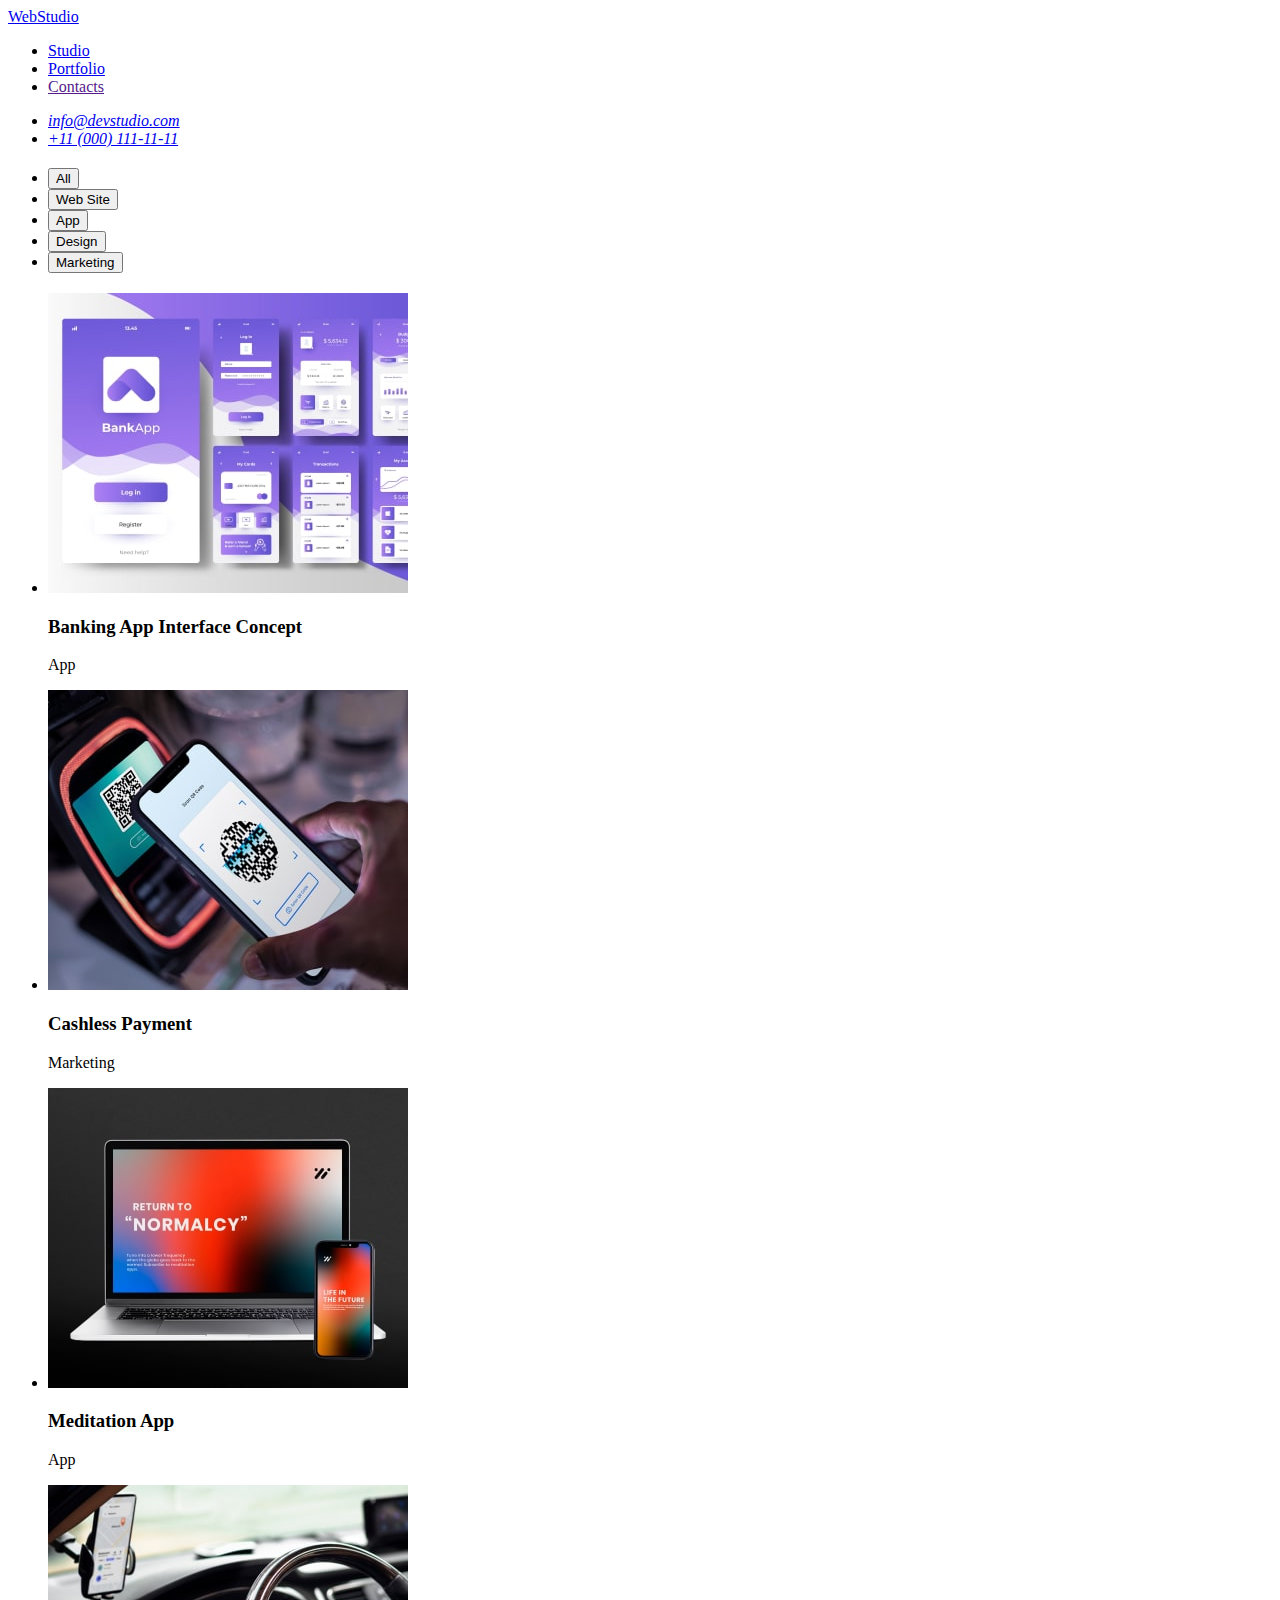
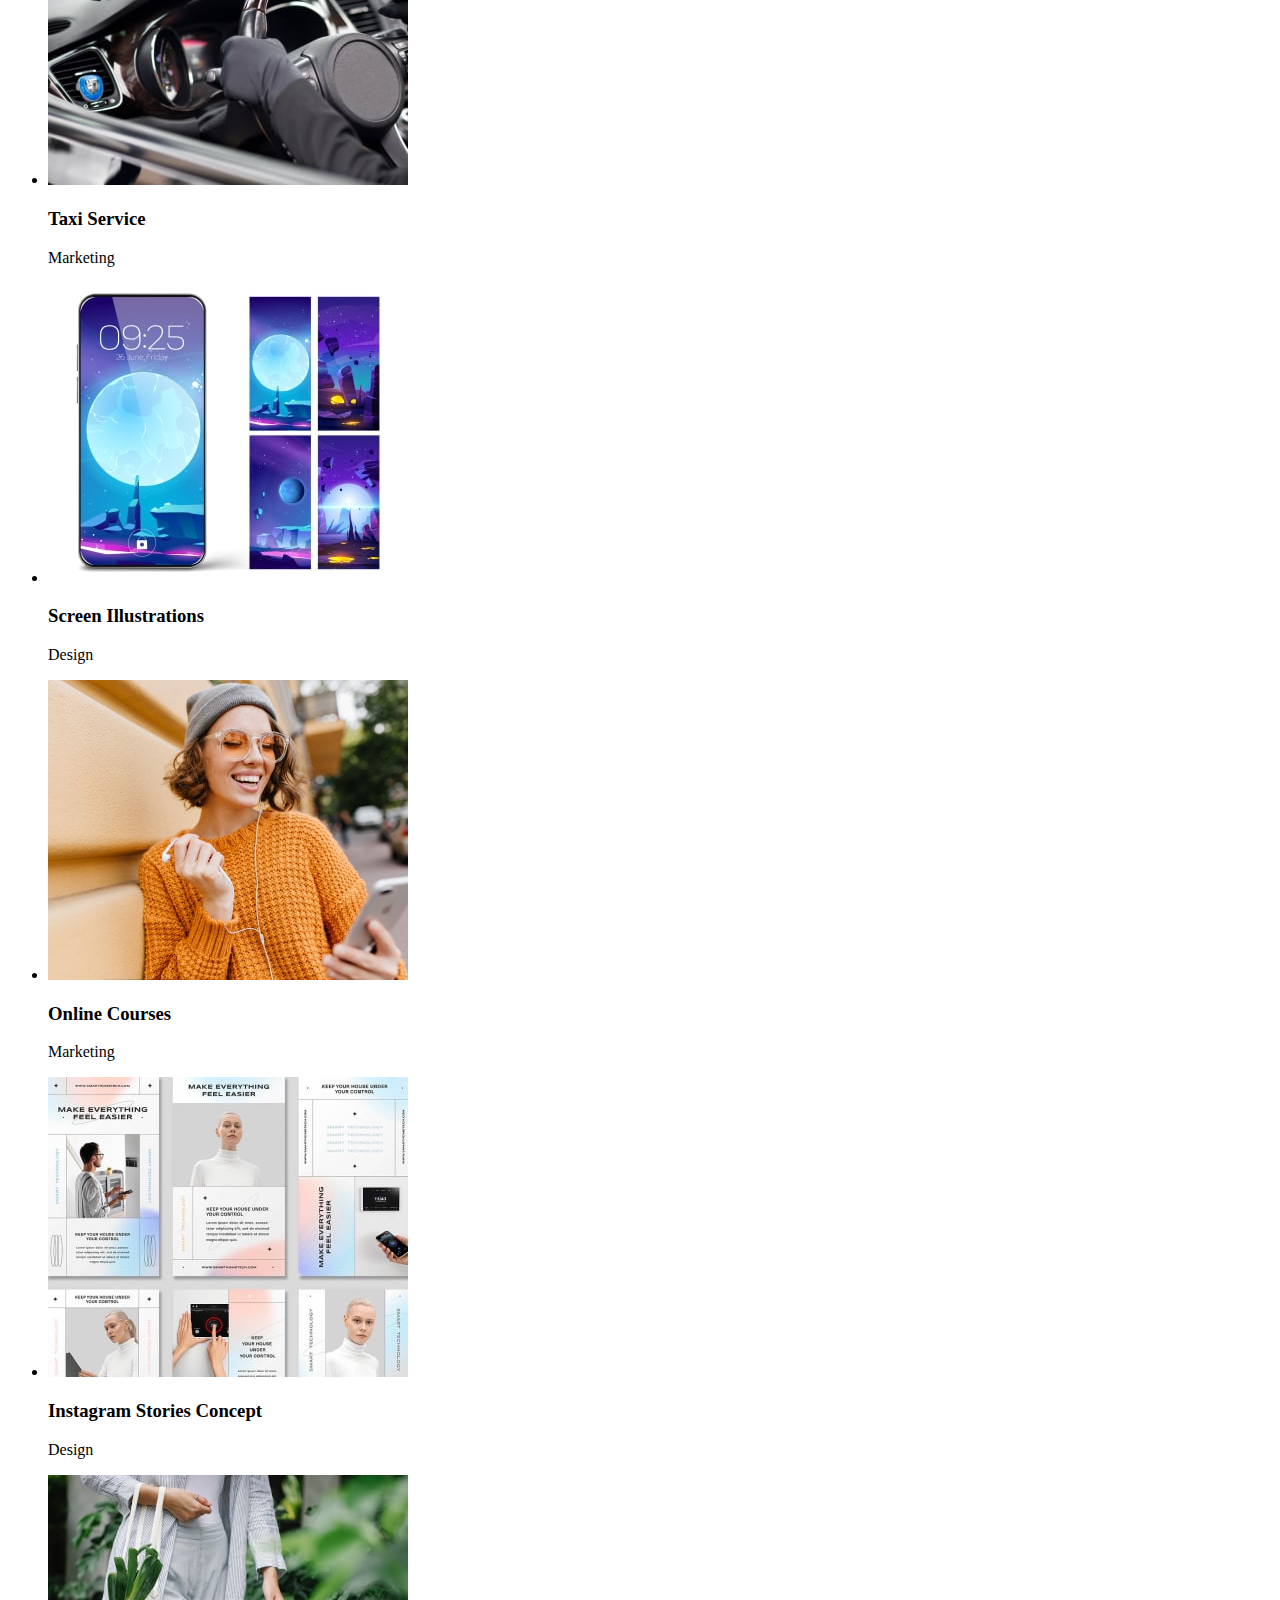
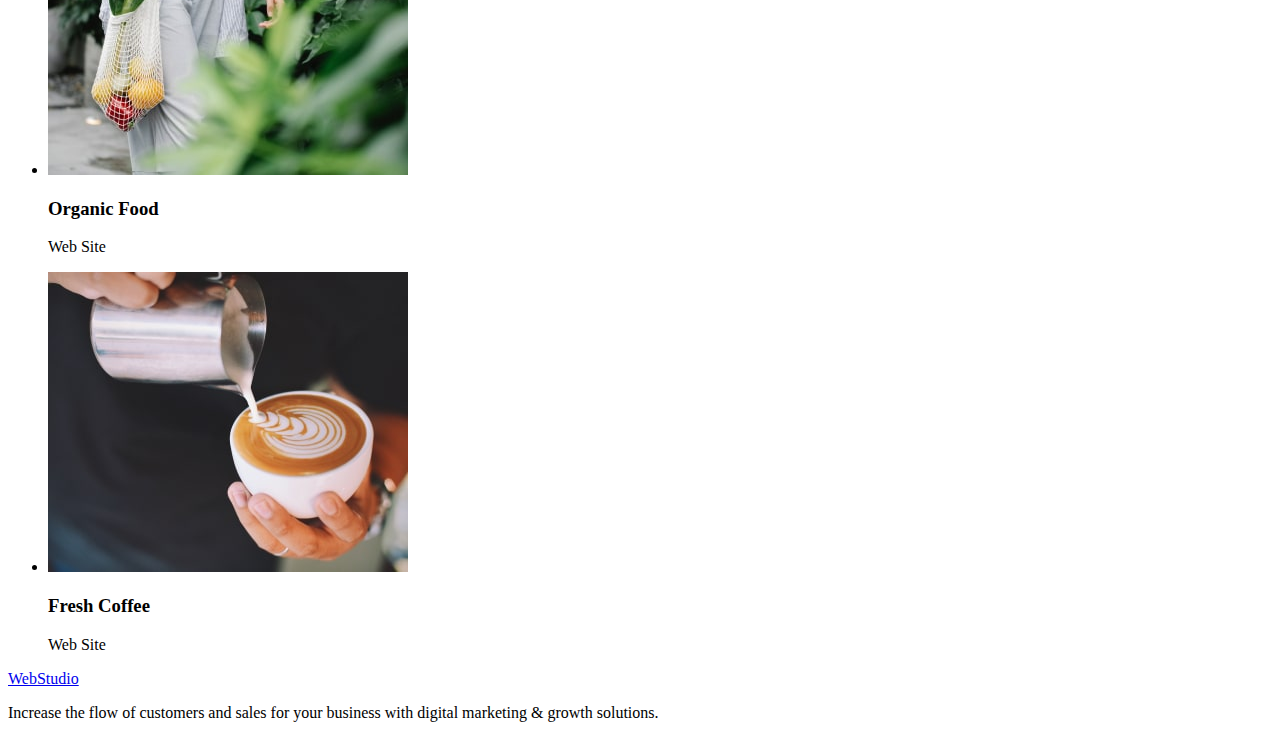
==== portfolio.html @ 7237fe64 "1" ====
<!DOCTYPE html>
<html lang="en">
  <head>
    <meta charset="UTF-8">
    <meta http-equiv="X-UA-Compatible" content="IE=edge">
    <meta name="viewport" content="width=device-width, initial-scale=1.0">
    <title>Portfolio</title>
  </head>
  <body>
    <header>
      <nav>
        <a href="./index.html">WebStudio</a>
        <ul>
          <li><a href="./index.html">Studio</a></li>
          <li><a href="./portfolio.html">Portfolio</a></li>
          <li><a href="">Contacts</a></li>
        </ul>
      </nav>
      <address>
        <ul>
          <li><a href="mailto:info@devstudio.com">info@devstudio.com</a></li>
          <li><a href="tel:+110001111111">+11 (000) 111-11-11</a></li>
        </ul>
      </address>
    </header>
    <main>
      <section>
        <h2></h2>
        <ul>
          <li><button type="button">All</button></li>
          <li><button type="button">Web Site</button></li>
          <li><button type="button">App</button></li>
          <li><button type="button">Design</button></li>
          <li><button type="button">Marketing</button></li>
        </ul>
      </section>
      <section>
        <h2></h2>
        <ul>
          <li>
            <img src="./images/img8.jpg" width="360" height="300" alt="mobile app">
            <h3>Banking App Interface Concept</h3>
            <p>App</p>
          </li>
          <li>
            <img src="./images/img9.jpg" width="360" height="300" alt="payment by phone">
            <h3>Cashless Payment</h3>
            <p>Marketing</p>
          </li>
          <li>
            <img src="./images/img10.jpg" width="360" height="300" alt="laptop and phone">
            <h3>Meditation App</h3>
            <p>App</p>
          </li>
          <li>
            <img src="./images/img11.jpg" width="360" height="300" alt="interior of the car">
            <h3>Taxi Service</h3>
            <p>Marketing</p>
          </li>
          <li>
            <img src="./images/img12.jpg" width="360" height="300" alt="phone">
            <h3>Screen Illustrations</h3>
            <p>Design</p>
          </li>
          <li>
            <img src="./images/img13.jpg" width="360" height="300" alt="young woman">
            <h3>Online Courses</h3>
            <p>Marketing</p>
          </li>
          <li>
            <img src="./images/img14.jpg" width="360" height="300" alt="instagram app">
            <h3>Instagram Stories Concept</h3>
            <p>Design</p>
          </li>
          <li>
            <img src="./images/img15.jpg" width="360" height="300" alt="organic food">
            <h3>Organic Food</h3>
            <p>Web Site</p>
          </li>
          <li>
            <img src="./images/img16.jpg" width="360" height="300" alt="coffee with milk">
            <h3>Fresh Coffee</h3>
            <p>Web Site</p>
          </li>
        </ul>
      </section>
    </main>
    <footer>
      <a href="./index.html">WebStudio</a>
        <p>Increase the flow of customers and sales for your business with digital marketing & growth solutions.</p>
    </footer>
  </body>
</html>
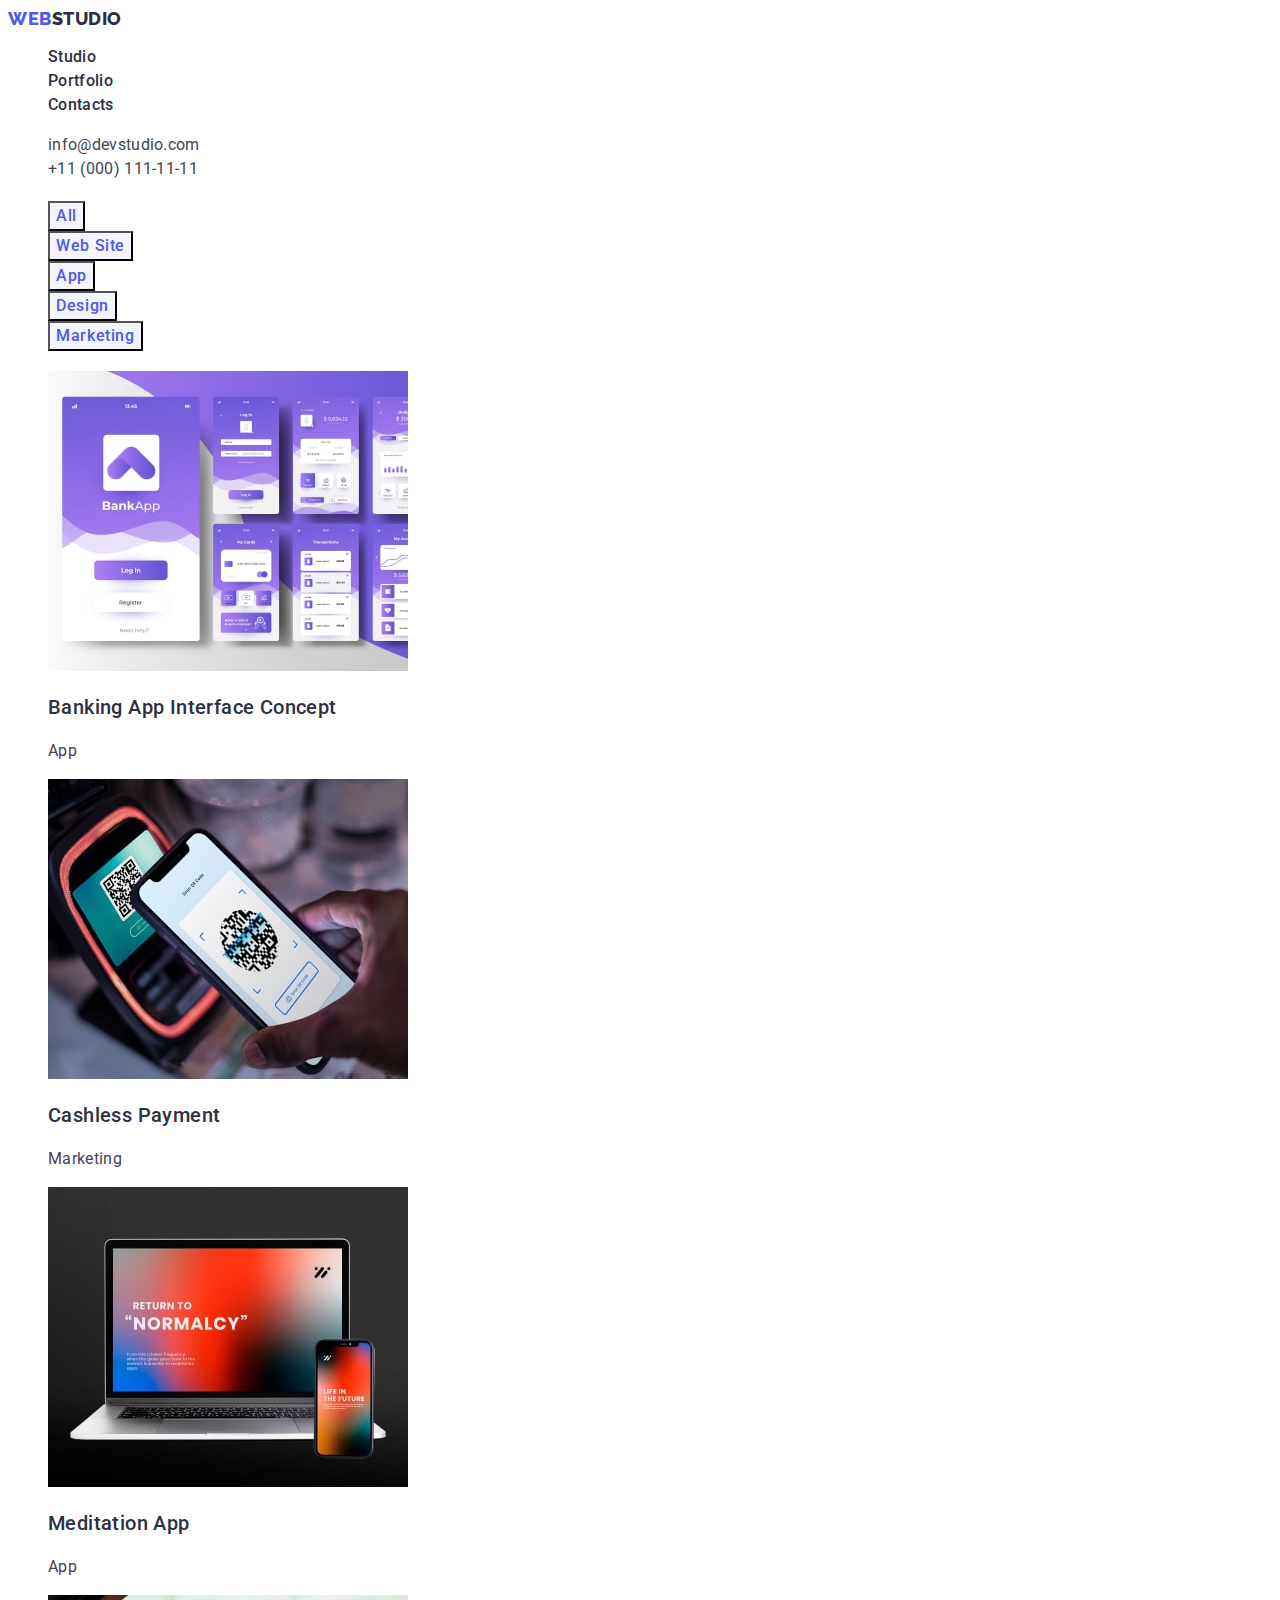
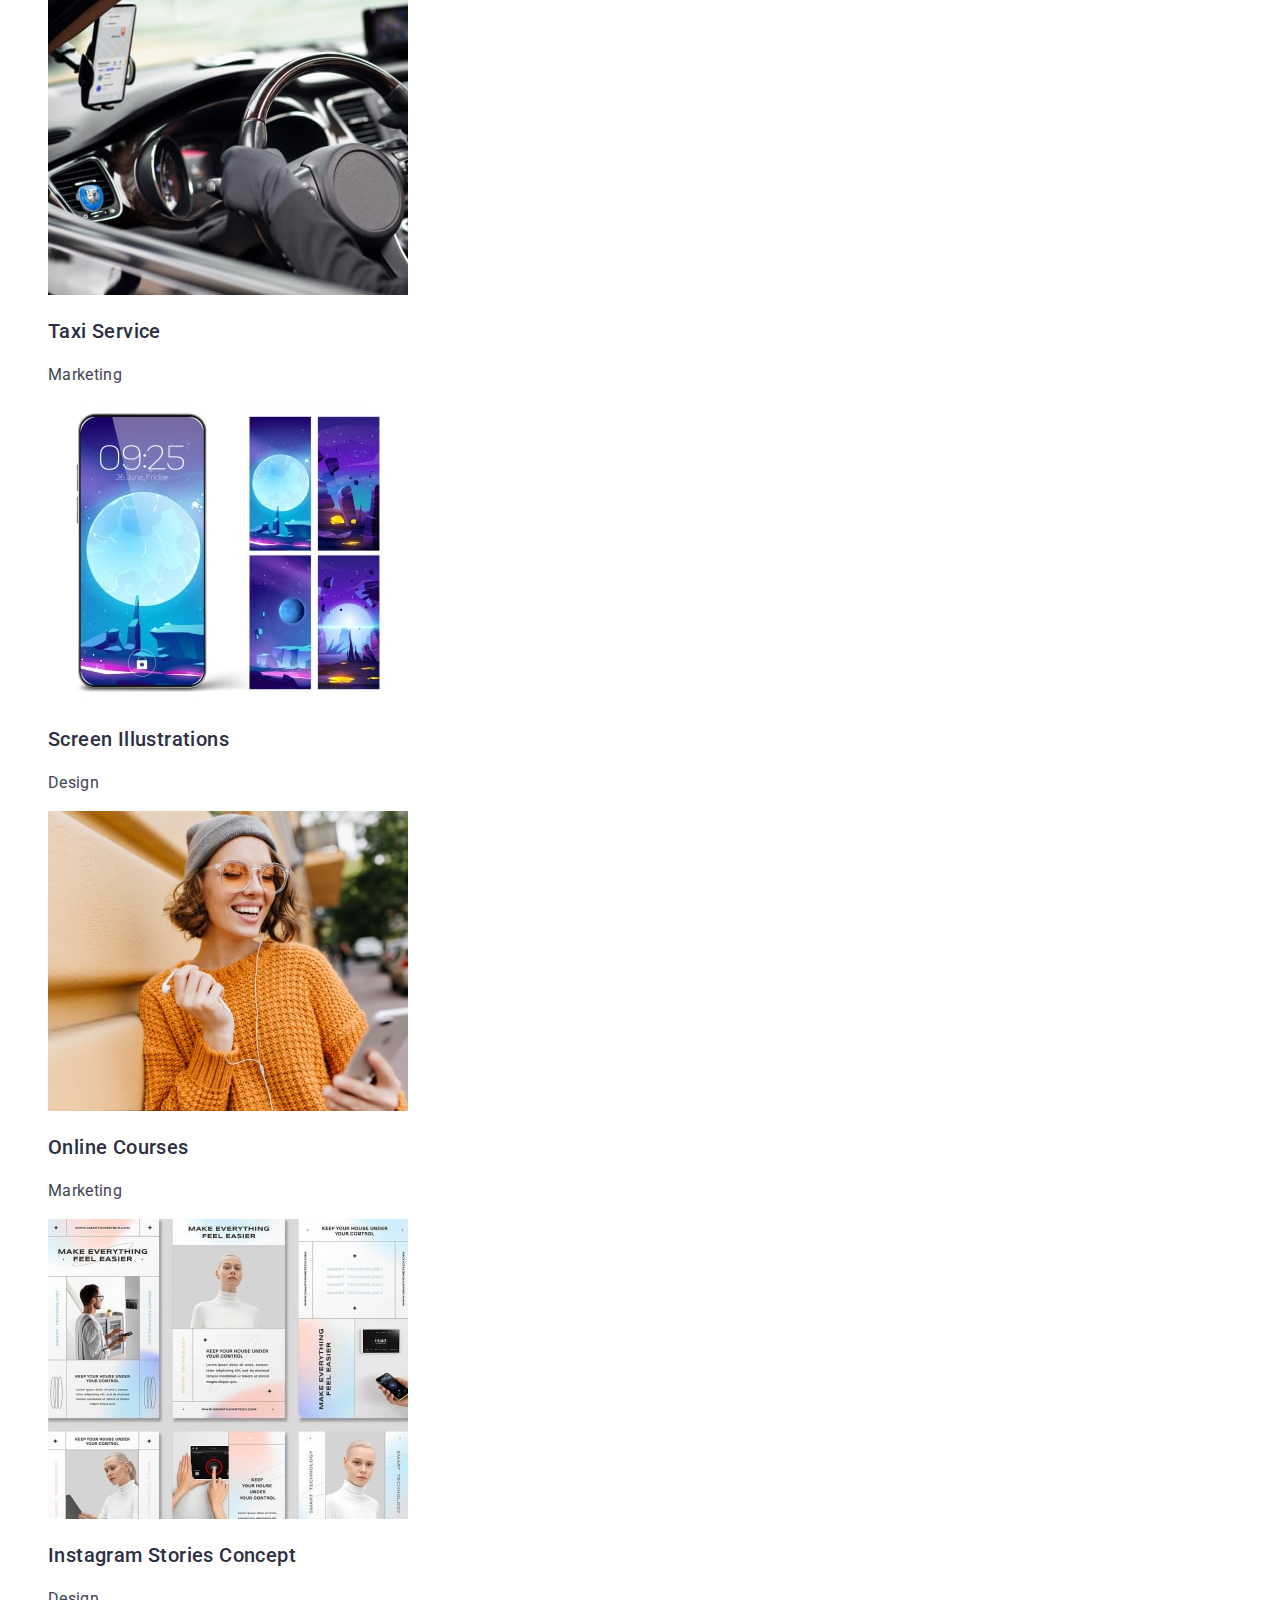
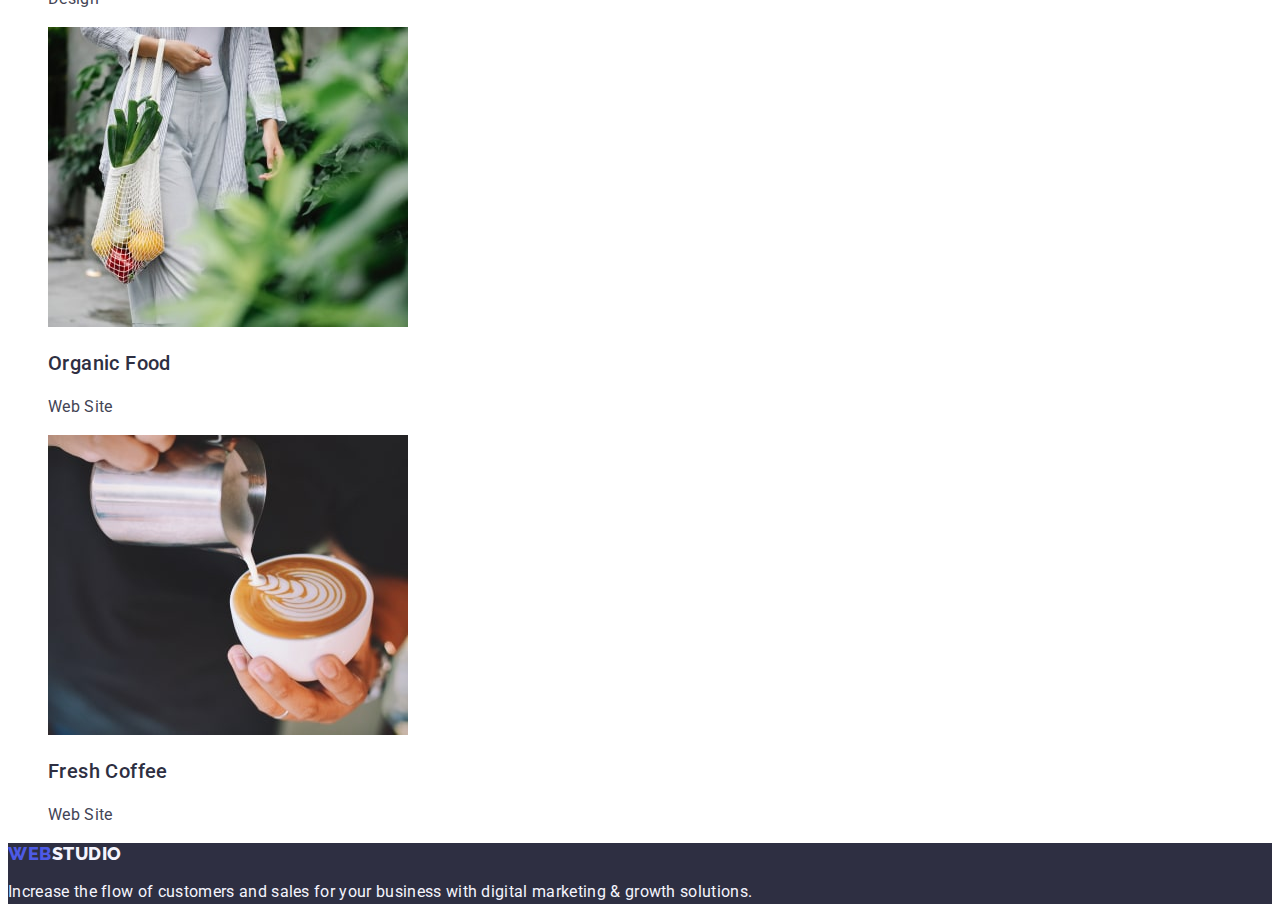
==== commit d2b8f24d: "finish" ====
--- a/portfolio.html
+++ b/portfolio.html
@@ -5,89 +5,95 @@
     <meta http-equiv="X-UA-Compatible" content="IE=edge">
     <meta name="viewport" content="width=device-width, initial-scale=1.0">
     <title>Portfolio</title>
+    <link rel="preconnect" href="https://fonts.googleapis.com">
+    <link rel="preconnect" href="https://fonts.gstatic.com" crossorigin>
+    <link 
+      href="https://fonts.googleapis.com/css2?family=Raleway:wght@800&family=Roboto:wght@400;500;700;900&display=swap"
+      rel="stylesheet">
+    <link rel="stylesheet" href="./css/styles.css">
   </head>
   <body>
-    <header>
-      <nav>
-        <a href="./index.html">WebStudio</a>
-        <ul>
-          <li><a href="./index.html">Studio</a></li>
-          <li><a href="./portfolio.html">Portfolio</a></li>
-          <li><a href="">Contacts</a></li>
+    <header class="header">
+      <nav class="header-navigation">
+        <a href="./index.html" class="header-logo link">Web<span class="header-logo-second">Studio</span></a>
+        <ul class="header-list list">
+          <li class="header-item"><a class="header-link link" href="./index.html">Studio</a></li>
+          <li class="header-item"><a class="header-link link" href="./portfolio.html">Portfolio</a></li>
+          <li class="header-item"><a class="header-link link" href="">Contacts</a></li>
         </ul>
       </nav>
-      <address>
-        <ul>
-          <li><a href="mailto:info@devstudio.com">info@devstudio.com</a></li>
-          <li><a href="tel:+110001111111">+11 (000) 111-11-11</a></li>
+      <address class="header-address">
+        <ul class="list-address list">
+          <li class="address-item"><a class="address-link link" href="mailto:info@devstudio.com">info@devstudio.com</a></li>
+          <li class="address-item"><a class="address-link link" href="tel:+110001111111">+11 (000) 111-11-11</a></li>
         </ul>
       </address>
     </header>
     <main>
-      <section>
+      <section class="buttons">
         <h2></h2>
-        <ul>
-          <li><button type="button">All</button></li>
-          <li><button type="button">Web Site</button></li>
-          <li><button type="button">App</button></li>
-          <li><button type="button">Design</button></li>
-          <li><button type="button">Marketing</button></li>
+        <ul class="buttons-list list">
+          <li class="buttons-item"><button type="button" class="buttons-btn">All</button></li>
+          <li class="buttons-item"><button type="button" class="buttons-btn">Web Site</button></li>
+          <li class="buttons-item"><button type="button" class="buttons-btn">App</button></li>
+          <li class="buttons-item"><button type="button" class="buttons-btn">Design</button></li>
+          <li class="buttons-item"><button type="button" class="buttons-btn">Marketing</button></li>
         </ul>
       </section>
-      <section>
+      <section class="products">
         <h2></h2>
-        <ul>
-          <li>
+        <ul class="products-list list">
+          <li class="products-item">
             <img src="./images/img8.jpg" width="360" height="300" alt="mobile app">
-            <h3>Banking App Interface Concept</h3>
-            <p>App</p>
+            <h3 class="products-title title">Banking App Interface Concept</h3>
+            <p class="products-text">App</p>
           </li>
-          <li>
+          <li class="products-item">
             <img src="./images/img9.jpg" width="360" height="300" alt="payment by phone">
-            <h3>Cashless Payment</h3>
-            <p>Marketing</p>
+            <h3 class="products-title title">Cashless Payment</h3>
+            <p class="products-text">Marketing</p>
           </li>
-          <li>
+          <li class="products-item">
             <img src="./images/img10.jpg" width="360" height="300" alt="laptop and phone">
-            <h3>Meditation App</h3>
-            <p>App</p>
+            <h3 class="products-title title">Meditation App</h3>
+            <p class="products-text">App</p>
           </li>
-          <li>
+          <li class="products-item">
             <img src="./images/img11.jpg" width="360" height="300" alt="interior of the car">
-            <h3>Taxi Service</h3>
-            <p>Marketing</p>
+            <h3 class="products-title title">Taxi Service</h3>
+            <p class="products-text">Marketing</p>
           </li>
-          <li>
+          <li class="products-item">
             <img src="./images/img12.jpg" width="360" height="300" alt="phone">
-            <h3>Screen Illustrations</h3>
-            <p>Design</p>
+            <h3 class="products-title title">Screen Illustrations</h3>
+            <p class="products-text">Design</p>
           </li>
-          <li>
+          <li class="products-item">
             <img src="./images/img13.jpg" width="360" height="300" alt="young woman">
-            <h3>Online Courses</h3>
-            <p>Marketing</p>
+            <h3 class="products-title title">Online Courses</h3>
+            <p class="products-text">Marketing</p>
           </li>
-          <li>
+          <li class="products-item">
             <img src="./images/img14.jpg" width="360" height="300" alt="instagram app">
-            <h3>Instagram Stories Concept</h3>
-            <p>Design</p>
+            <h3 class="products-title title">Instagram Stories Concept</h3>
+            <p class="products-text">Design</p>
           </li>
-          <li>
+          <li class="products-item">
             <img src="./images/img15.jpg" width="360" height="300" alt="organic food">
-            <h3>Organic Food</h3>
-            <p>Web Site</p>
+            <h3 class="products-title title">Organic Food</h3>
+            <p class="products-text">Web Site</p>
           </li>
-          <li>
+          <li class="products-item">
             <img src="./images/img16.jpg" width="360" height="300" alt="coffee with milk">
-            <h3>Fresh Coffee</h3>
-            <p>Web Site</p>
+            <h3 class="products-title title">Fresh Coffee</h3>
+            <p class="products-text">Web Site</p>
           </li>
         </ul>
       </section>
     </main>
-    <footer>
-      <a href="./index.html">WebStudio</a>
-        <p>Increase the flow of customers and sales for your business with digital marketing & growth solutions.</p>
+    <footer class="footer">
+      <a href="./index.html" class="footer-logo link">Web<span class="footer-logo-second">Studio</span></a>
+      <p class="footer-text">Increase the flow of customers and sales for your business with digital marketing & growth solutions.</p>
     </footer>
   </body>
 </html>--- a/css/styles.css
+++ b/css/styles.css
@@ -0,0 +1,207 @@
+:root {
+  --main-title-color: #FFFFFF;
+  --second-title-color: #2E2F42;
+  --hover: #4D5AE5;
+  --banner-background-color: #2E2F42;
+  --footer-background-color: #2E2F42;
+}
+
+body {
+  font-family: 'Roboto', sans-serif;
+  color: #434455;
+}
+
+.list {
+  list-style: none;
+}
+
+.link {
+  text-decoration: none;
+}  
+
+.title {
+  font-weight: 500;
+  font-size: 20px;
+  line-height: 1.2;
+  letter-spacing: 0.02em;
+}
+
+/*-----------------------HEADER----------------------*/
+
+.header-logo {
+font-family: 'Raleway', sans-serif;
+  font-weight: 800;
+  font-size: 18px;
+  line-height: 1.17;
+  display: flex;
+  align-items: center;
+  letter-spacing: 0.03em;
+  text-transform: uppercase;
+  color: #4D5AE5;
+}
+
+.header-logo-second {
+  color: #2E2F42;
+}
+
+.header-link {
+  font-weight: 500;
+  font-size: 16px;
+  line-height: 1.5;
+  letter-spacing: 0.02em;
+  color: #2E2F42;
+}
+
+.header-link:hover,
+.header-link:focus {
+  color: var(--hover);
+}
+
+.address-link {
+  font-style: normal;
+  font-size: 16px;
+  line-height: 1.5;
+  letter-spacing: 0.02em;
+  color: #434455;
+}
+
+.address-link:hover,
+.address-link:focus {
+  color: var(--hover);
+}
+
+/*-----------------------BANNER----------------------*/
+
+.banner {
+  background-color :var(--banner-background-color);
+}
+
+.banner-title {
+  font-size: 56px;
+  line-height: 1.07;
+  text-align: center;
+  letter-spacing: 0.02em;
+  color: var(--main-title-color);
+}
+
+.banner-btn {
+  font-family: 'Roboto';
+  font-weight: 500;
+  font-size: 16px;
+  line-height: 1.5;
+  display: flex;
+  align-items: center;
+  letter-spacing: 0.04em;
+  color: #FFFFFF;
+  background-color: #4D5AE5;
+  cursor: pointer;
+}
+
+/*-----------------------OUR-LINE----------------------*/
+
+.our-line-title {
+  color: var(--second-title-color);
+}
+
+.our-line-text {
+  font-size: 16px;
+  line-height: 1.5;
+  letter-spacing: 0.02em;
+}
+
+/*-----------------------EXAMPLES----------------------*/
+
+.examples-big-title {
+  font-size: 36px;
+  line-height: 1.11;
+  text-align: center;
+  letter-spacing: 0.02em;
+  text-transform: capitalize;
+  color: var(--second-title-color);
+}
+
+/*-----------------------TEAM----------------------*/
+
+.team-big-title {
+  font-size: 36px;
+  line-height: 1.11;
+  text-align: center;
+  letter-spacing: 0.02em;
+  text-transform: capitalize;
+  color: var(--second-title-color);
+}
+
+.team-title {
+  text-align: center;
+  color: var(--second-title-color);
+}
+
+.team-text {
+  font-size: 16px;
+  line-height: 1.5;
+  text-align: center;
+  letter-spacing: 0.02em;
+}
+
+/*-----------------------BUTTONS----------------------*/
+
+.buttons-btn {
+  font-family: 'Roboto';
+  font-weight: 500;
+  font-size: 16px;
+  line-height: 1.5;
+  display: flex;
+  align-items: center;
+  text-align: center;
+  letter-spacing: 0.04em;
+  color: #4D5AE5;
+  background-color: #F4F4FD;
+  cursor: pointer;
+}
+
+.buttons-btn:hover,
+.buttons-btn:focus {
+  background-color: var(--hover);
+  color: #FFFFFF;
+}
+
+/*-----------------------PRODUCTS----------------------*/
+
+.products-title {
+  color: var(--second-title-color);
+}
+
+.products-text {
+  font-size: 16px;
+  line-height: 1.5;
+  letter-spacing: 0.02em;
+}
+
+/*-----------------------FOOTER----------------------*/
+
+.footer {
+  background-color: var(--footer-background-color);
+}
+
+.footer-logo {
+  font-family: 'Raleway', sans-serif;
+  font-weight: 800;
+  font-size: 18px;
+  line-height: 1.17;
+  display: flex;
+  align-items: center;
+  letter-spacing: 0.03em;
+  text-transform: uppercase;
+  color: #4D5AE5;
+}
+
+.footer-logo-second {
+  color: #F4F4FD;
+}
+
+.footer-text {
+  font-size: 16px;
+  line-height: 1.5;
+  letter-spacing: 0.02em;
+  color: #F4F4FD;
+}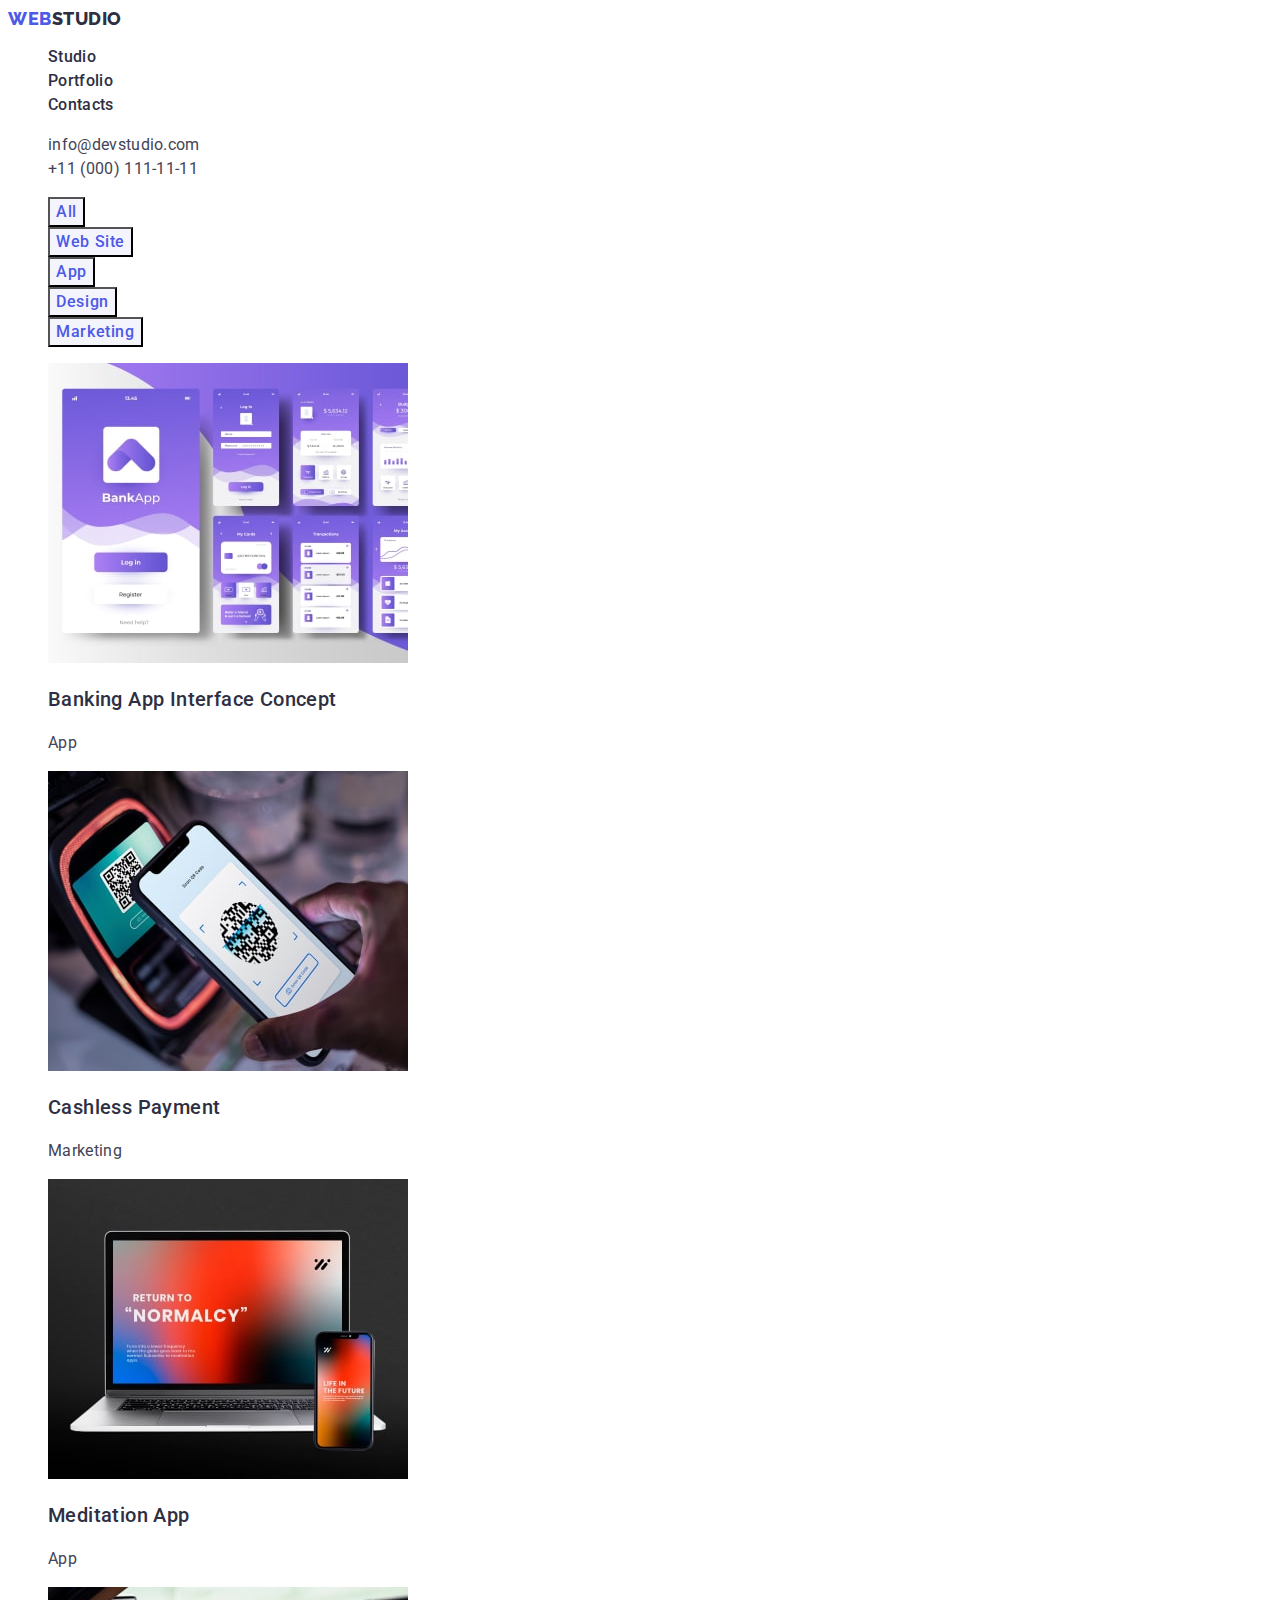
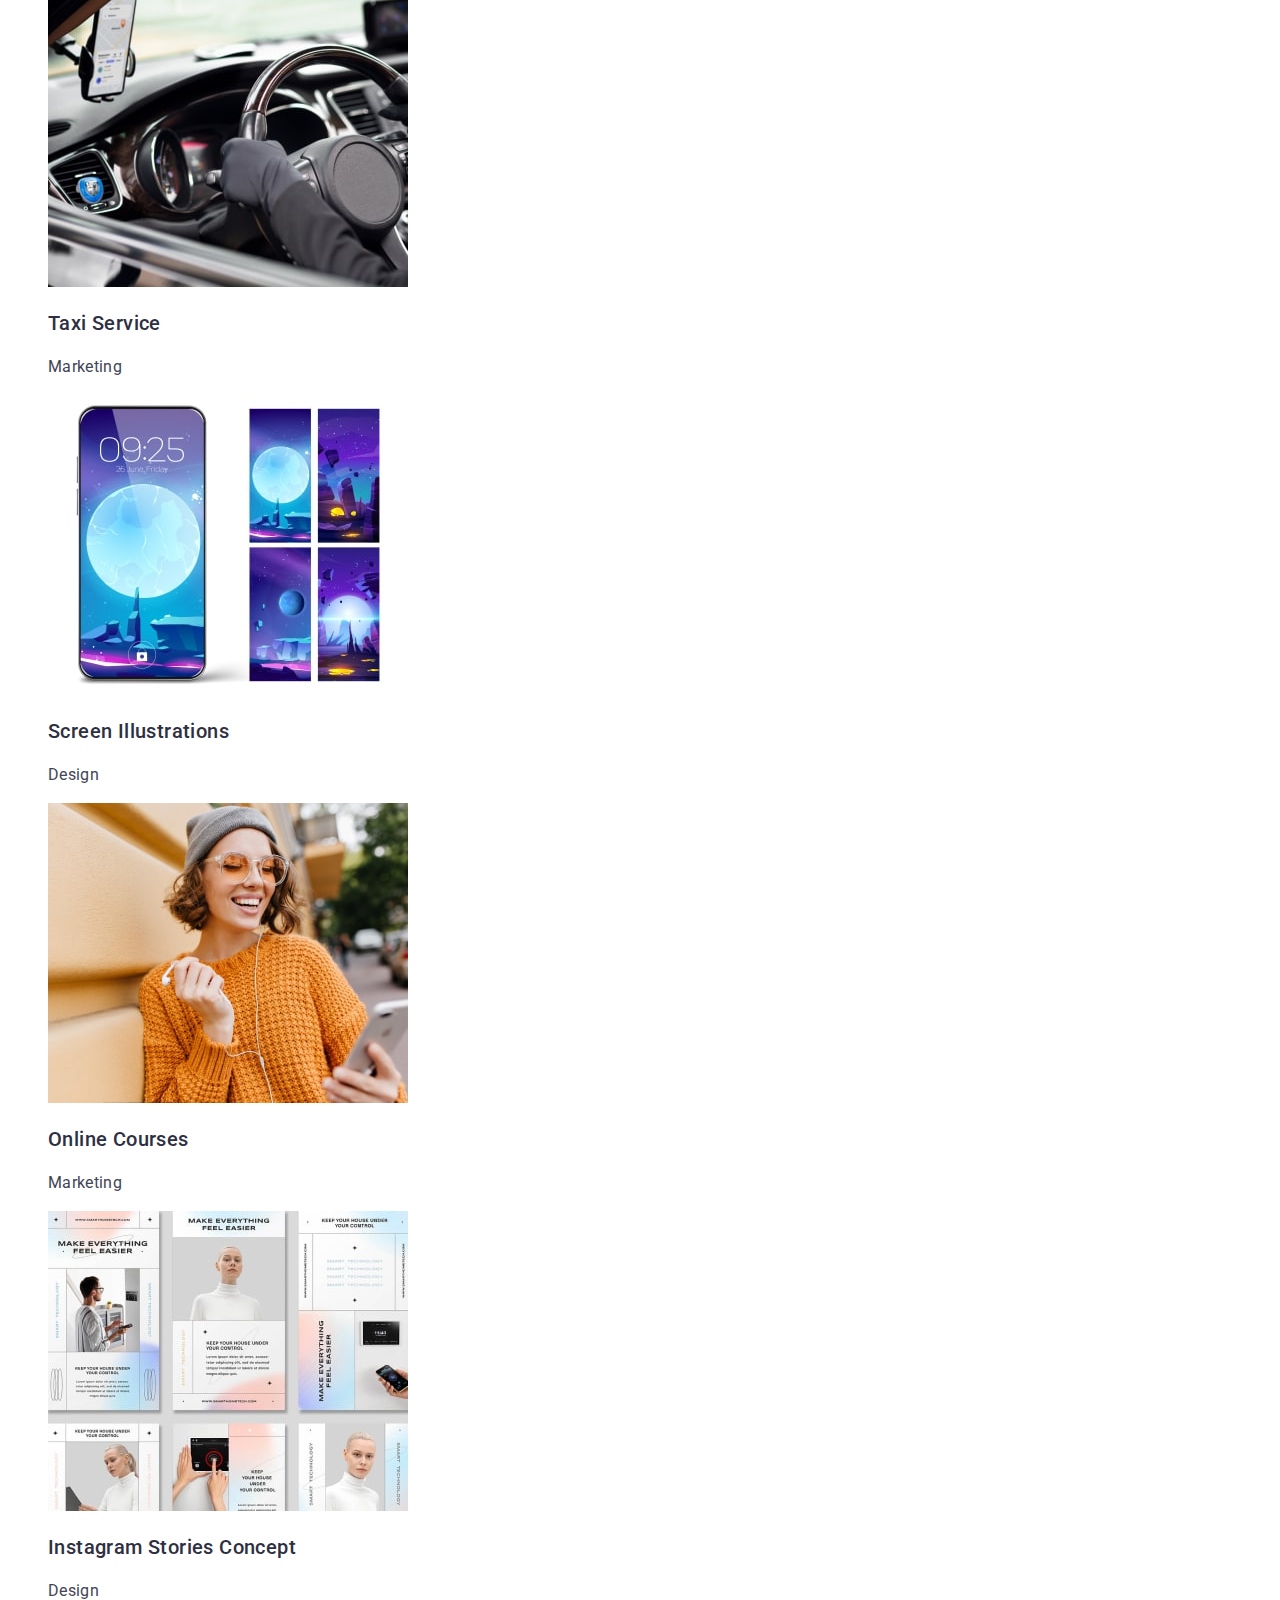
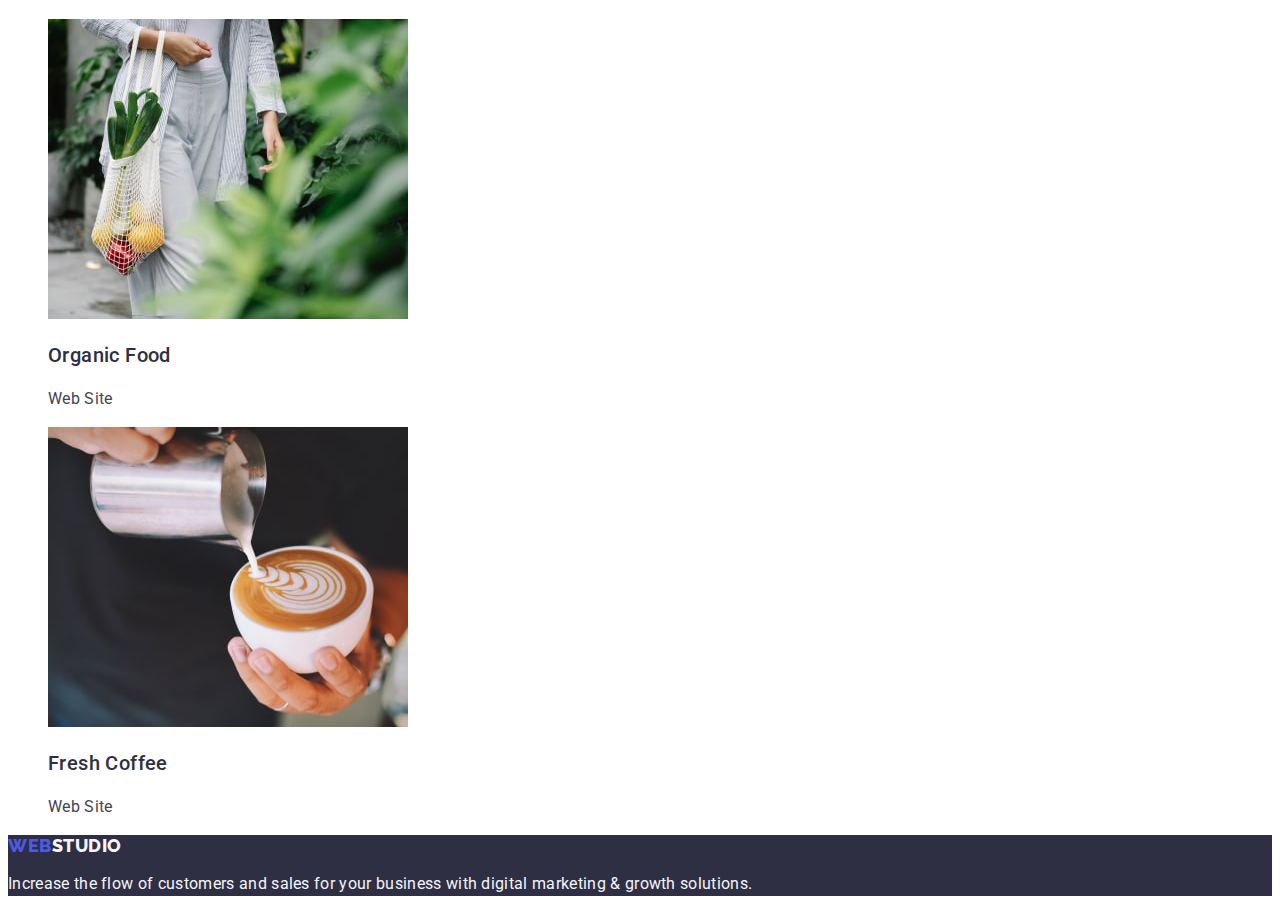
==== commit 8b129c4f: "last version" ====
--- a/portfolio.html
+++ b/portfolio.html
@@ -30,8 +30,8 @@
       </address>
     </header>
     <main>
-      <section class="buttons">
-        <h2></h2>
+      <section class="buttons-products">
+        <h1 hidden class="portfolio-title"></h1>
         <ul class="buttons-list list">
           <li class="buttons-item"><button type="button" class="buttons-btn">All</button></li>
           <li class="buttons-item"><button type="button" class="buttons-btn">Web Site</button></li>
@@ -39,9 +39,6 @@
           <li class="buttons-item"><button type="button" class="buttons-btn">Design</button></li>
           <li class="buttons-item"><button type="button" class="buttons-btn">Marketing</button></li>
         </ul>
-      </section>
-      <section class="products">
-        <h2></h2>
         <ul class="products-list list">
           <li class="products-item">
             <img src="./images/img8.jpg" width="360" height="300" alt="mobile app">
--- a/css/styles.css
+++ b/css/styles.css
@@ -1,7 +1,7 @@
 :root {
   --main-title-color: #FFFFFF;
   --second-title-color: #2E2F42;
-  --hover: #4D5AE5;
+  --hover: #404BBF;
   --banner-background-color: #2E2F42;
   --footer-background-color: #2E2F42;
 }
@@ -9,6 +9,7 @@
 body {
   font-family: 'Roboto', sans-serif;
   color: #434455;
+  background-color: #FFFFFF;
 }
 
 .list {
@@ -57,6 +58,10 @@
   color: var(--hover);
 }
 
+.header-address {
+  font-style: normal;
+}
+
 .address-link {
   font-style: normal;
   font-size: 16px;
@@ -85,7 +90,7 @@
 }
 
 .banner-btn {
-  font-family: 'Roboto';
+  font-family: 'Roboto', sans-serif;
   font-weight: 500;
   font-size: 16px;
   line-height: 1.5;
@@ -97,6 +102,11 @@
   cursor: pointer;
 }
 
+.banner-btn:hover,
+.banner-btn:focus {
+  background-color: var(--hover);
+}
+
 /*-----------------------OUR-LINE----------------------*/
 
 .our-line-title {
@@ -122,6 +132,10 @@
 
 /*-----------------------TEAM----------------------*/
 
+.team {
+  background-color: #F4F4FD;
+}
+
 .team-big-title {
   font-size: 36px;
   line-height: 1.11;
@@ -131,6 +145,10 @@
   color: var(--second-title-color);
 }
 
+.team-item {
+  background-color: #FFFFFF;
+}
+
 .team-title {
   text-align: center;
   color: var(--second-title-color);
@@ -143,10 +161,10 @@
   letter-spacing: 0.02em;
 }
 
-/*-----------------------BUTTONS----------------------*/
+/*------------------BUTTONS-PRODUCTS-------------------*/
 
 .buttons-btn {
-  font-family: 'Roboto';
+  font-family: 'Roboto', sans-serif;
   font-weight: 500;
   font-size: 16px;
   line-height: 1.5;
@@ -164,8 +182,6 @@
   background-color: var(--hover);
   color: #FFFFFF;
 }
-
-/*-----------------------PRODUCTS----------------------*/
 
 .products-title {
   color: var(--second-title-color);
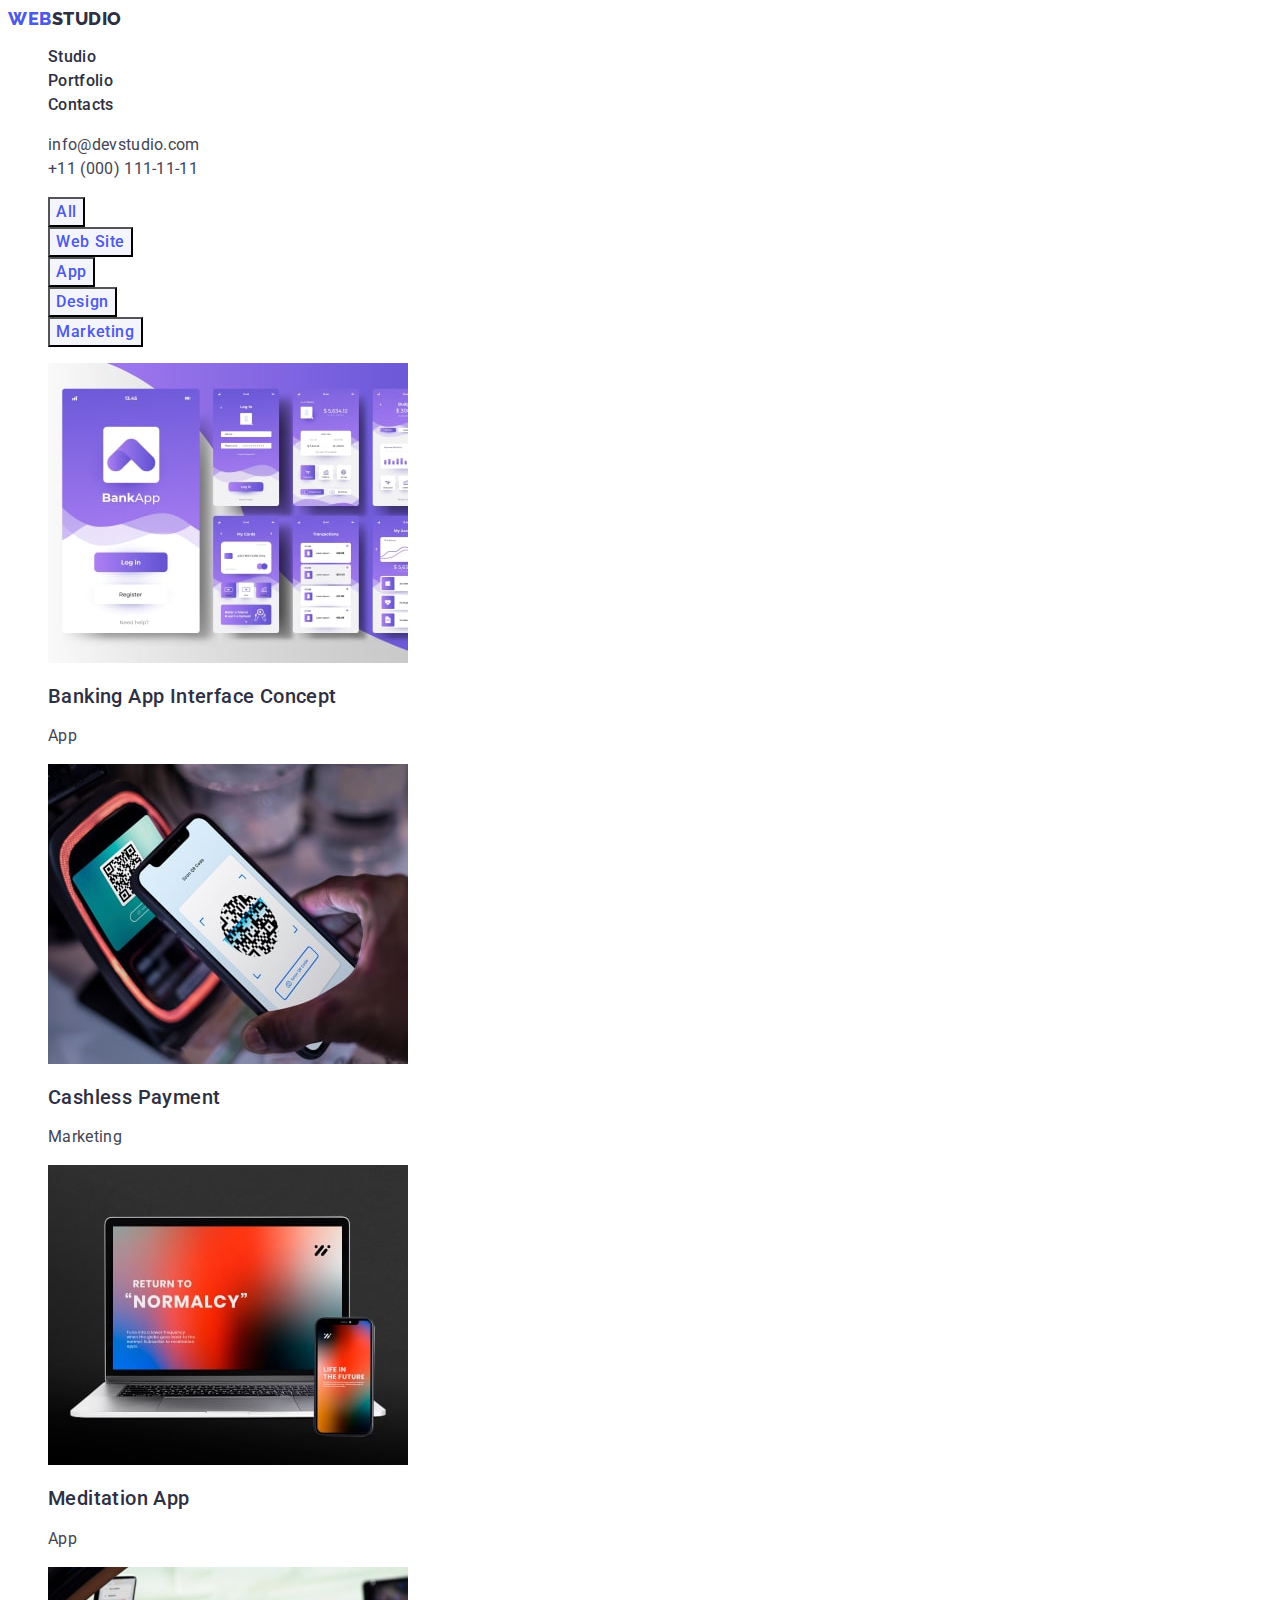
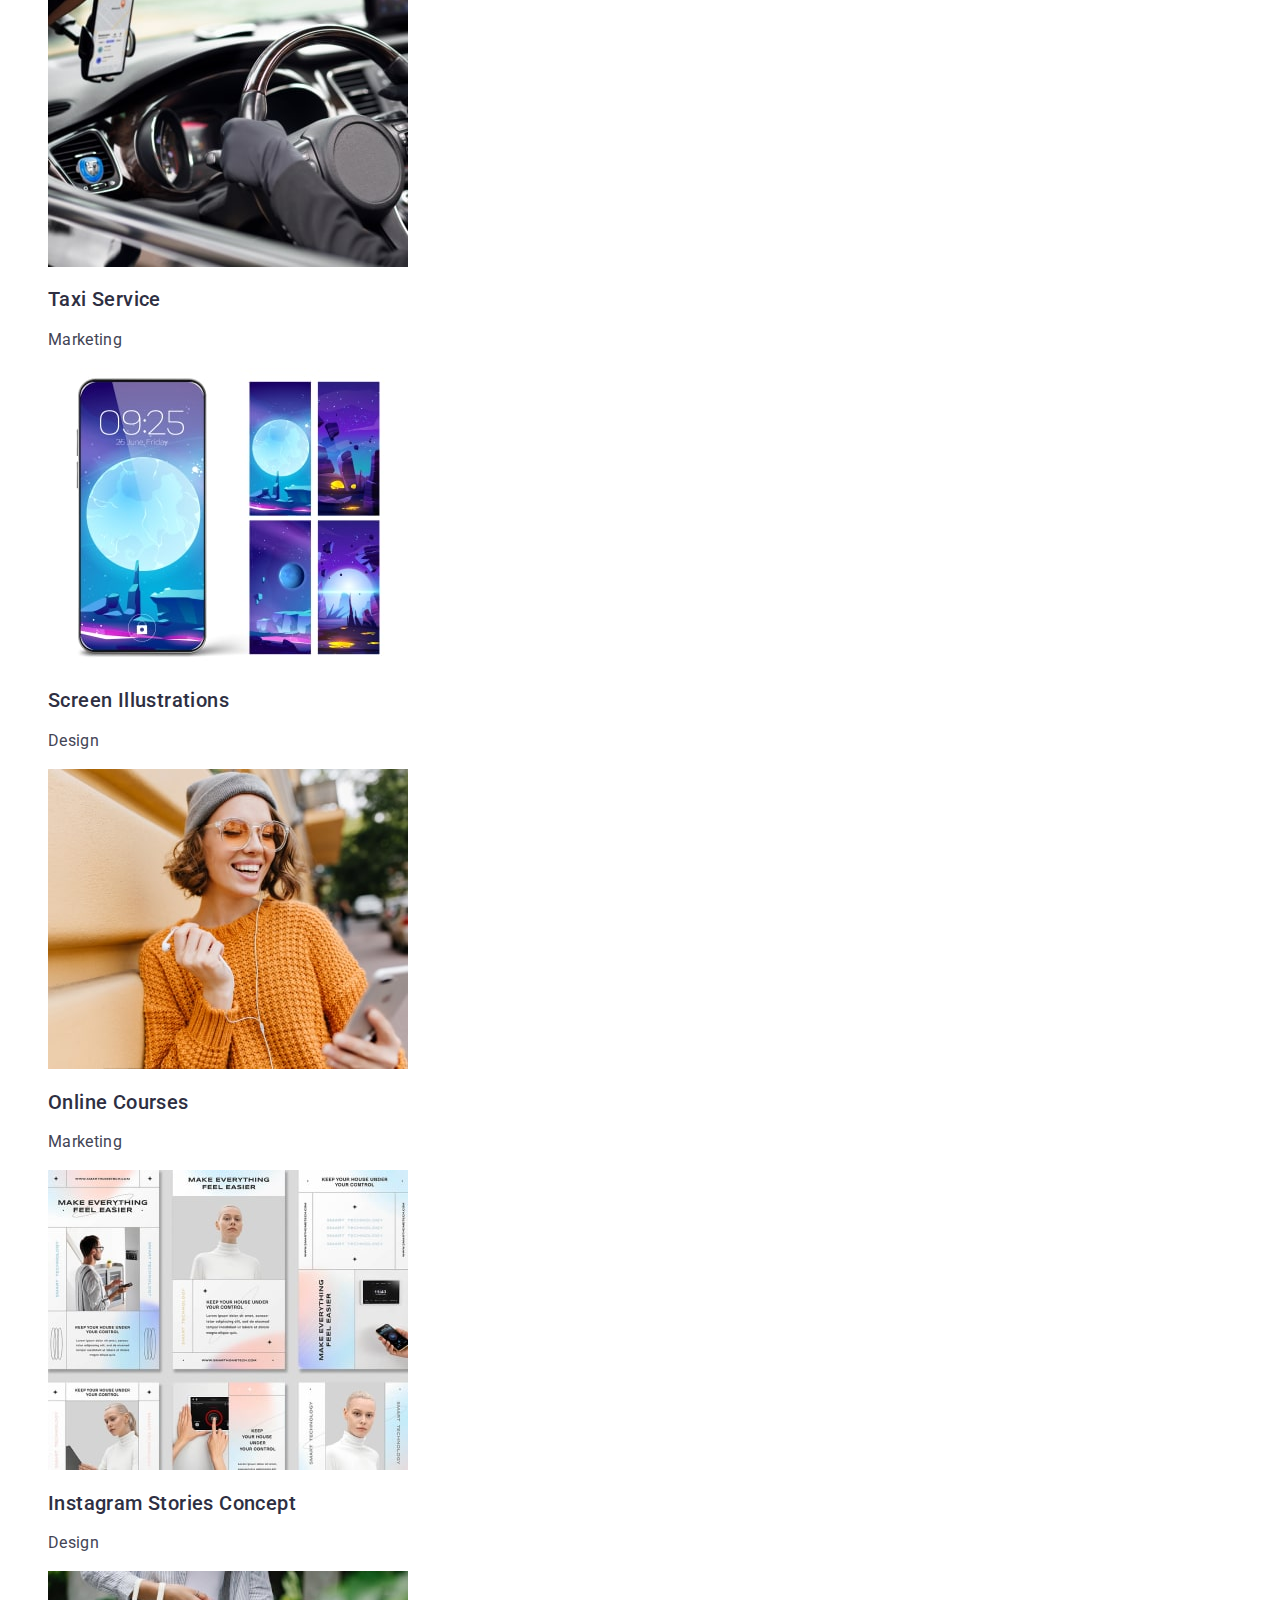
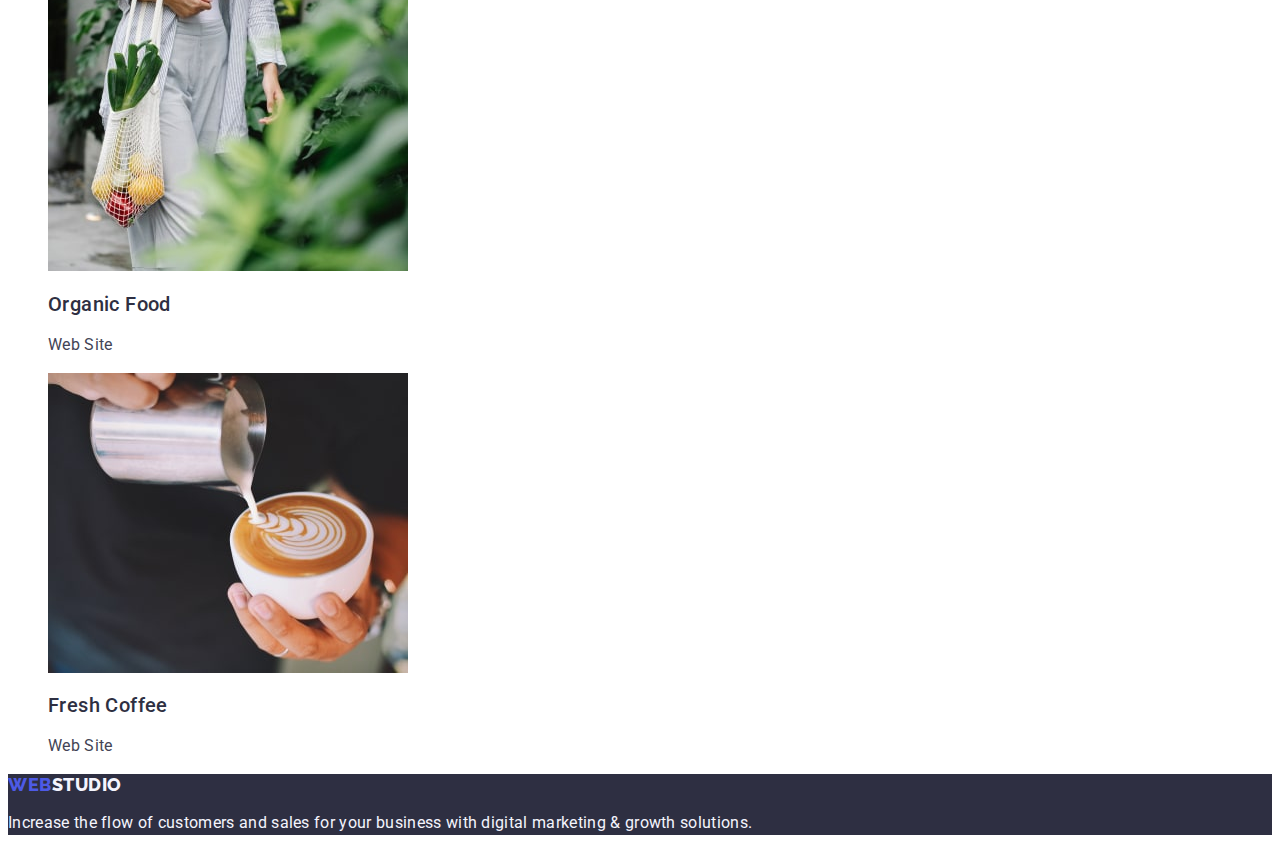
==== commit bdfe02d4: "+" ====
--- a/portfolio.html
+++ b/portfolio.html
@@ -31,7 +31,7 @@
     </header>
     <main>
       <section class="buttons-products">
-        <h1 hidden class="portfolio-title"></h1>
+        <h1 hidden class="portfolio-title">Products</h1>
         <ul class="buttons-list list">
           <li class="buttons-item"><button type="button" class="buttons-btn">All</button></li>
           <li class="buttons-item"><button type="button" class="buttons-btn">Web Site</button></li>
@@ -40,49 +40,49 @@
           <li class="buttons-item"><button type="button" class="buttons-btn">Marketing</button></li>
         </ul>
         <ul class="products-list list">
-          <li class="products-item">
+          <li class="products-item link">
             <img src="./images/img8.jpg" width="360" height="300" alt="mobile app">
-            <h3 class="products-title title">Banking App Interface Concept</h3>
+            <h2 class="products-title title">Banking App Interface Concept</h2>
             <p class="products-text">App</p>
           </li>
           <li class="products-item">
             <img src="./images/img9.jpg" width="360" height="300" alt="payment by phone">
-            <h3 class="products-title title">Cashless Payment</h3>
+            <h2 class="products-title title">Cashless Payment</h2>
             <p class="products-text">Marketing</p>
           </li>
           <li class="products-item">
             <img src="./images/img10.jpg" width="360" height="300" alt="laptop and phone">
-            <h3 class="products-title title">Meditation App</h3>
+            <h2 class="products-title title">Meditation App</h2>
             <p class="products-text">App</p>
           </li>
           <li class="products-item">
             <img src="./images/img11.jpg" width="360" height="300" alt="interior of the car">
-            <h3 class="products-title title">Taxi Service</h3>
+            <h2 class="products-title title">Taxi Service</h2>
             <p class="products-text">Marketing</p>
           </li>
           <li class="products-item">
             <img src="./images/img12.jpg" width="360" height="300" alt="phone">
-            <h3 class="products-title title">Screen Illustrations</h3>
+            <h2 class="products-title title">Screen Illustrations</h2>
             <p class="products-text">Design</p>
           </li>
           <li class="products-item">
             <img src="./images/img13.jpg" width="360" height="300" alt="young woman">
-            <h3 class="products-title title">Online Courses</h3>
+            <h2 class="products-title title">Online Courses</h2>
             <p class="products-text">Marketing</p>
           </li>
           <li class="products-item">
             <img src="./images/img14.jpg" width="360" height="300" alt="instagram app">
-            <h3 class="products-title title">Instagram Stories Concept</h3>
+            <h2 class="products-title title">Instagram Stories Concept</h2>
             <p class="products-text">Design</p>
           </li>
           <li class="products-item">
             <img src="./images/img15.jpg" width="360" height="300" alt="organic food">
-            <h3 class="products-title title">Organic Food</h3>
+            <h2 class="products-title title">Organic Food</h2>
             <p class="products-text">Web Site</p>
           </li>
           <li class="products-item">
             <img src="./images/img16.jpg" width="360" height="300" alt="coffee with milk">
-            <h3 class="products-title title">Fresh Coffee</h3>
+            <h2 class="products-title title">Fresh Coffee</h2>
             <p class="products-text">Web Site</p>
           </li>
         </ul>
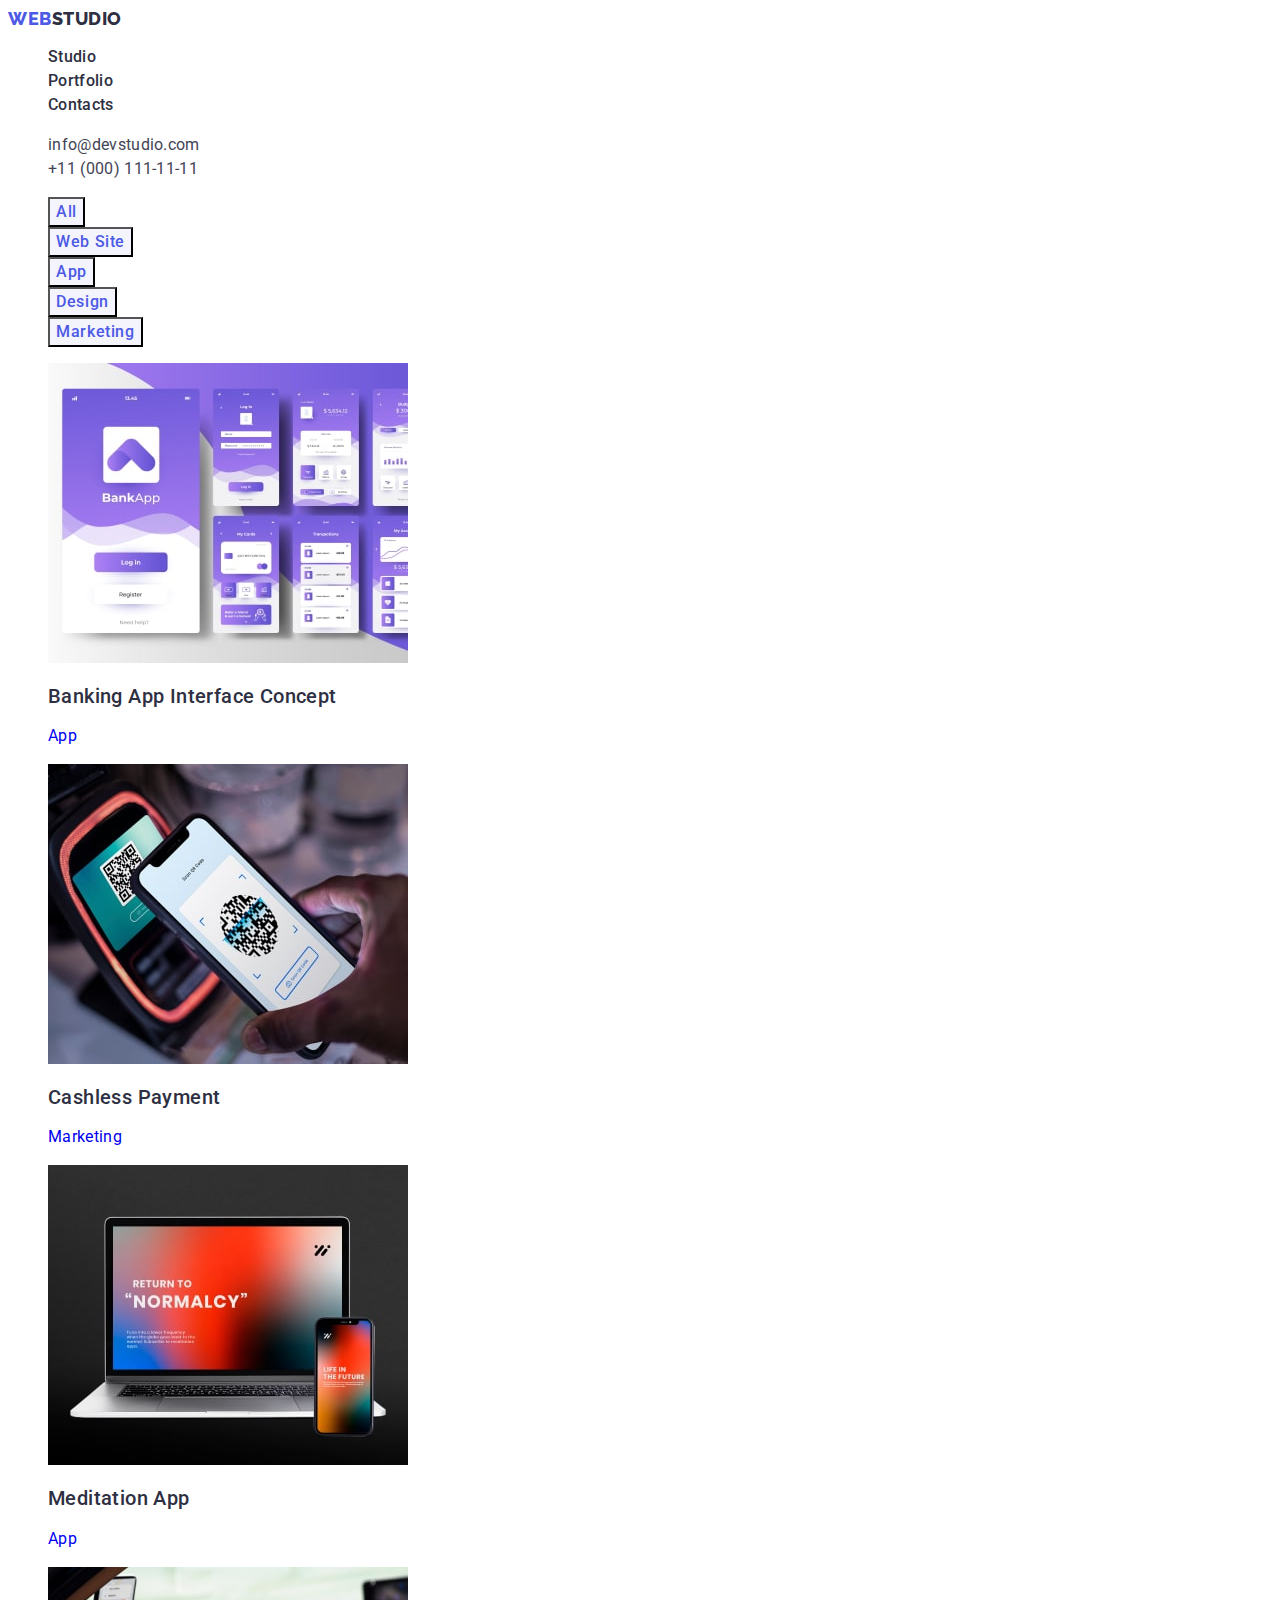
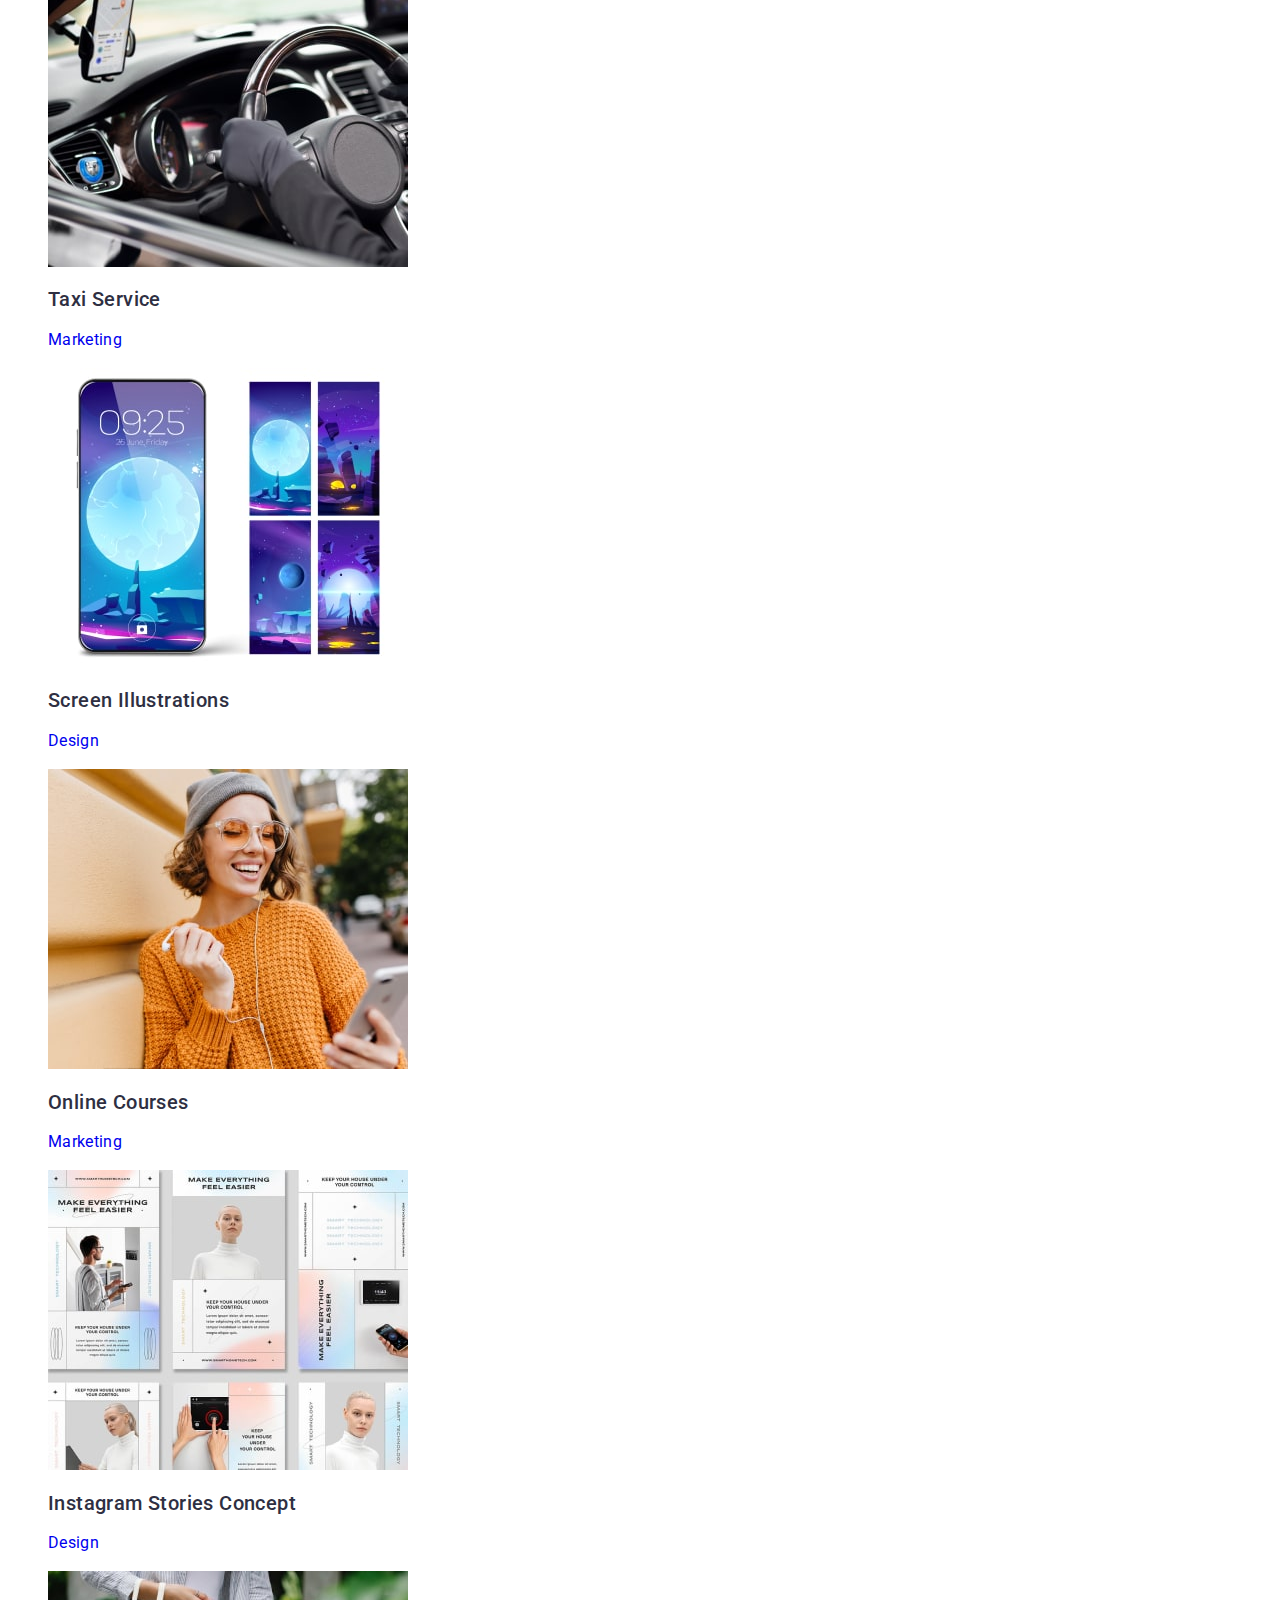
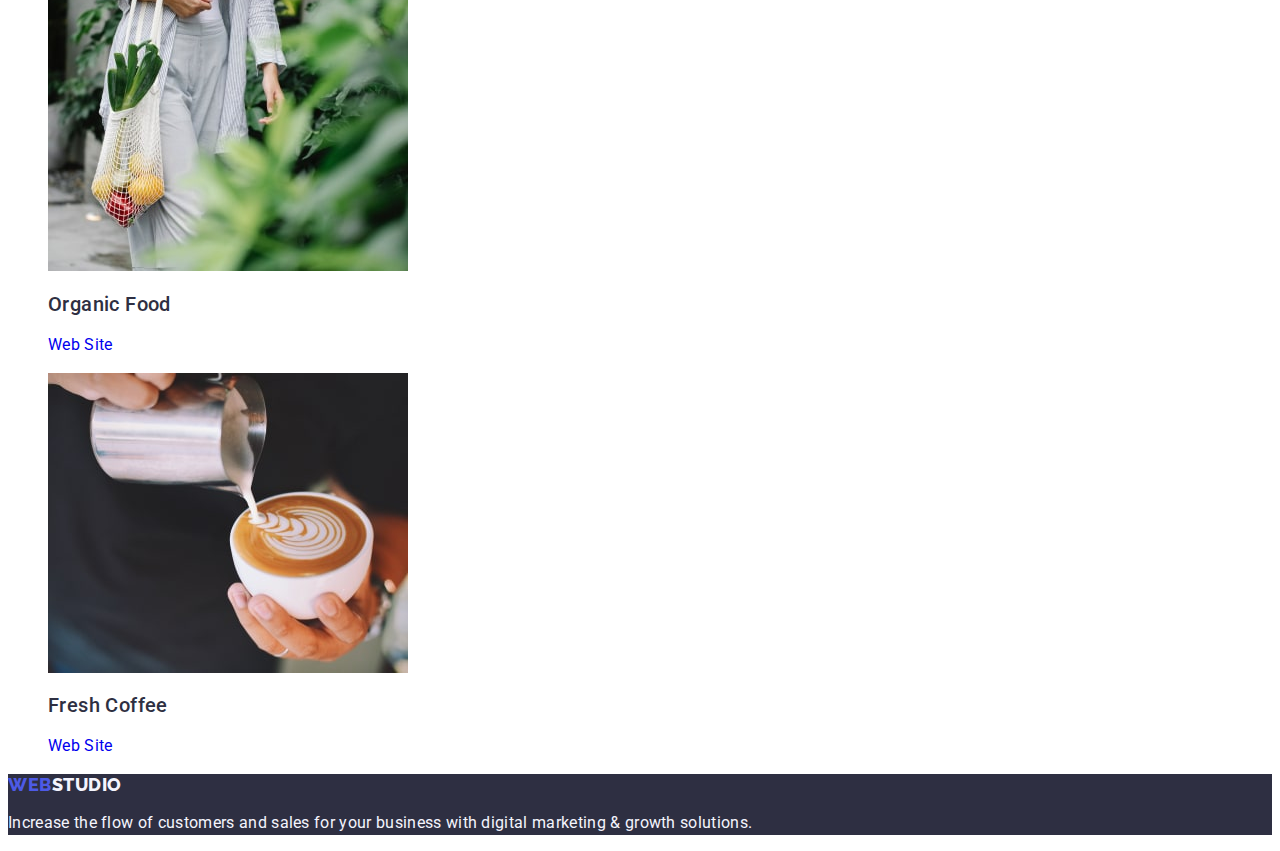
==== commit 7acebf24: "last" ====
--- a/portfolio.html
+++ b/portfolio.html
@@ -40,50 +40,68 @@
           <li class="buttons-item"><button type="button" class="buttons-btn">Marketing</button></li>
         </ul>
         <ul class="products-list list">
-          <li class="products-item link">
-            <img src="./images/img8.jpg" width="360" height="300" alt="mobile app">
-            <h2 class="products-title title">Banking App Interface Concept</h2>
-            <p class="products-text">App</p>
+          <li class="products-item">
+            <a href="#" class="link">
+              <img src="./images/img8.jpg" width="360" height="300" alt="mobile app">
+              <h2 class="products-title title">Banking App Interface Concept</h2>
+              <p class="products-text">App</p>
+            </a>
           </li>
           <li class="products-item">
-            <img src="./images/img9.jpg" width="360" height="300" alt="payment by phone">
-            <h2 class="products-title title">Cashless Payment</h2>
-            <p class="products-text">Marketing</p>
+            <a href="#" class="link">
+              <img src="./images/img9.jpg" width="360" height="300" alt="payment by phone">
+              <h2 class="products-title title">Cashless Payment</h2>
+              <p class="products-text">Marketing</p>
+            </a>
           </li>
           <li class="products-item">
-            <img src="./images/img10.jpg" width="360" height="300" alt="laptop and phone">
-            <h2 class="products-title title">Meditation App</h2>
-            <p class="products-text">App</p>
+            <a href="#" class="link">
+              <img src="./images/img10.jpg" width="360" height="300" alt="laptop and phone">
+              <h2 class="products-title title">Meditation App</h2>
+              <p class="products-text">App</p>
+            </a>
           </li>
           <li class="products-item">
-            <img src="./images/img11.jpg" width="360" height="300" alt="interior of the car">
-            <h2 class="products-title title">Taxi Service</h2>
-            <p class="products-text">Marketing</p>
+            <a href="#" class="link">
+              <img src="./images/img11.jpg" width="360" height="300" alt="interior of the car">
+              <h2 class="products-title title">Taxi Service</h2>
+              <p class="products-text">Marketing</p>
+            </a>
           </li>
           <li class="products-item">
-            <img src="./images/img12.jpg" width="360" height="300" alt="phone">
-            <h2 class="products-title title">Screen Illustrations</h2>
-            <p class="products-text">Design</p>
+            <a href="#" class="link">
+              <img src="./images/img12.jpg" width="360" height="300" alt="phone">
+              <h2 class="products-title title">Screen Illustrations</h2>
+              <p class="products-text">Design</p>
+            </a>
           </li>
           <li class="products-item">
-            <img src="./images/img13.jpg" width="360" height="300" alt="young woman">
-            <h2 class="products-title title">Online Courses</h2>
-            <p class="products-text">Marketing</p>
+            <a href="#" class="link">
+              <img src="./images/img13.jpg" width="360" height="300" alt="young woman">
+              <h2 class="products-title title">Online Courses</h2>
+              <p class="products-text">Marketing</p>
+            </a>
           </li>
           <li class="products-item">
-            <img src="./images/img14.jpg" width="360" height="300" alt="instagram app">
-            <h2 class="products-title title">Instagram Stories Concept</h2>
-            <p class="products-text">Design</p>
+            <a href="#" class="link">
+              <img src="./images/img14.jpg" width="360" height="300" alt="instagram app">
+              <h2 class="products-title title">Instagram Stories Concept</h2>
+              <p class="products-text">Design</p>
+            </a>
           </li>
           <li class="products-item">
-            <img src="./images/img15.jpg" width="360" height="300" alt="organic food">
-            <h2 class="products-title title">Organic Food</h2>
-            <p class="products-text">Web Site</p>
+            <a href="#" class="link">
+              <img src="./images/img15.jpg" width="360" height="300" alt="organic food">
+              <h2 class="products-title title">Organic Food</h2>
+              <p class="products-text">Web Site</p>
+            </a>
           </li>
           <li class="products-item">
-            <img src="./images/img16.jpg" width="360" height="300" alt="coffee with milk">
-            <h2 class="products-title title">Fresh Coffee</h2>
-            <p class="products-text">Web Site</p>
+            <a href="#" class="link">
+              <img src="./images/img16.jpg" width="360" height="300" alt="coffee with milk">
+              <h2 class="products-title title">Fresh Coffee</h2>
+              <p class="products-text">Web Site</p>
+            </a>
           </li>
         </ul>
       </section>
